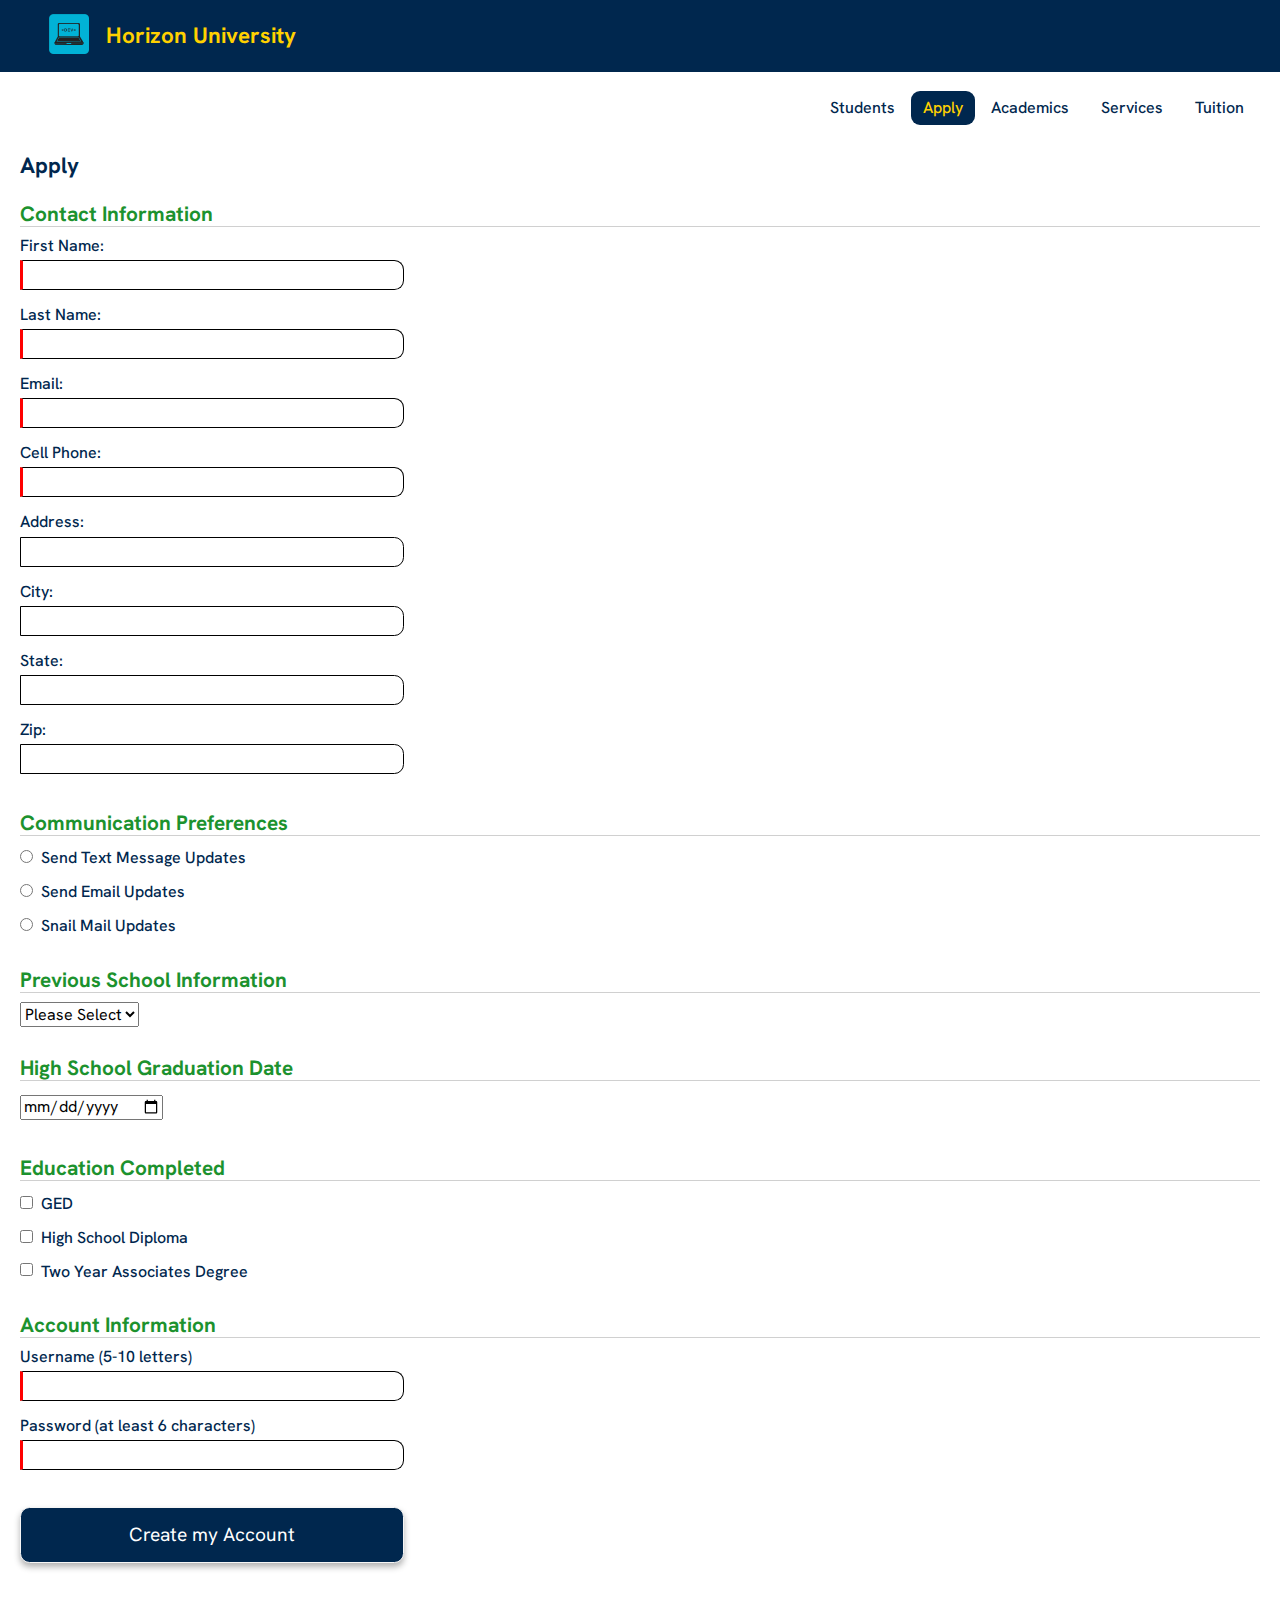
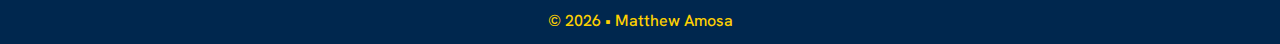
==== index.html @ 66a98560 "Initial commit" ====
<!DOCTYPE html>
<html lang="en">
<head>
  <title>Horizon University</title>
  <meta name="description" content="Horizon University Admissions">
  <meta name="author" content="Matthew Amosa">

  <meta charset="UTF-8">

  <meta name="viewport" content="width=device-width, initial-scale=1.0">

  <link rel="preconnect" href="https://fonts.googleapis.com">
  <link rel="preconnect" href="https://fonts.gstatic.com" crossorigin>
  <link href="https://fonts.googleapis.com/css2?family=Hanken+Grotesk:wght@300;500;700&display=swap" rel="stylesheet">
  <link href="css/styles.min.css" rel="stylesheet">

  <!-- Fav icons stuff -->
  <link rel="apple-touch-icon" sizes="180x180" href="/apple-touch-icon.png">
  <link rel="icon" type="image/png" sizes="32x32" href="/favicon-32x32.png">
  <link rel="icon" type="image/png" sizes="16x16" href="/favicon-16x16.png">
  <link rel="manifest" href="/site.webmanifest">

</head>
<body>

  <div id="headerWrapper">
    <header>
      <a href="index.html"><img src="images/logo.png" alt="logo" width="40" height="40"></a>
      <h1>Horizon University</h1>
      <div id="hamburger"><a href="#closex">&#9776;</a></div>
    </header>
  </div>

  <div id="navWrapper">
    <nav>
      <div id="closex"><a href="#hamburger">x</a></div>
      <ul>
        <li><a href="#">Students</a></li>
        <li class="active"><a href="#">Apply</a></li>
        <li><a href="#">Academics</a></li>
        <li><a href="#">Services</a></li>
        <li><a href="#">Tuition</a></li>
      </ul>
    </nav>
  </div>
  <!-- CONTACT FORM START -->
  <div id="mainWrapper">
    <main>
      <h1>Apply</h1>
      <!-- REQUIRED CONTACT INFORMATION (TEXT)-->
      <form method="GET" action="thanks.html" class="my-form" autocomplete="on">
        <h3>Contact Information</h3>
        <label>First Name:<br><input type="text" name="fname" autocomplete="given-name" required title="First Name Here"></label>
        <label>Last Name:<br><input type="text" name="lname" autocomplete="family-name" required title="Last Name Here"></label>
        <label>Email:<br><input type="email" name="email" autocomplete="email" required title="Your Email Please"></label>
        <label>Cell Phone:<br><input type="tel" name="phone" autocomplete="tel" required title="Cell Phone Here"></label>
        <!-- OPTIONAL CONTACT INFORMATION (TEXT)-->
        <label>Address:<br><input type="text" name="address" autocomplete="street-address" title="Street Address Here"></label>
        <label>City:<br><input type="text" name="city" autocomplete="address-level2" title="Enter City Here"></label>
        <label>State:<br><input type="text" name="state" autocomplete="address-level1" title="Enter State Here"></label>
        <label>Zip:<br><input type="text" name="zip" autocomplete="postal-code" title="Enter Zip Code Here"></label>
        <!-- COMMUNICATION PREFERENCES (RADIO BUTTONS) -->
        <h3>Communication Preferences</h3>
        <label><input type="radio" name="vehicle" value="new">Send Text Message Updates</label>
        <label><input type="radio" name="vehicle" value="used">Send Email Updates</label>
        <label><input type="radio" name="vehicle" value="certified">Snail Mail Updates</label>
        <!-- PREVIOUS SCHOOL (DROP DOWN LIST) -->
        <h3>Previous School Information</h3>
        <label>
          <select name="Previous School">
            <option value="No Selection Made">Please Select</option>
            <option value="school1">School 1</option>
            <option value="school2">School 2</option>
            <option value="school3">School 3</option>
            <option value="school4">School 4</option>
          </select>
        </label>
        <!-- HIGH SCHOOL GRADUATION DATE (CALENDAR) -->
        <h3>High School Graduation Date</h3>
        <label><input type="date" name="High School Graduation Date" title="Select High School Graduation Date"></label>
        <!-- EDUCATION COMPLETED (CHECK BOXES) -->
        <h3>Education Completed</h3>
        <label><input type="checkbox" name="GED">GED</label>
        <label><input type="checkbox" name="High School Diploma">High School Diploma</label>
        <label><input type="checkbox" name="Two Year Associates Degree">Two Year Associates Degree</label>
        <!-- USERNAME (TEXT + PATTERN) -->
        <h3>Account Information</h3>
        <label>Username (5-10 letters)<br><input type="text" name="username" required pattern="[A-Za-z]{5,10}" title="Please enter a username with 5-10 letters"></label>
        <!-- PASSWORD (TEXT + PATTERN) -->
        <label>Password (at least 6 characters) <br><input type="password" name="password" required minlength="6" required pattern=".{6,}" title="6 Characters or more"></labeL>
        <!-- SUBMIT BUTTON -->
        <input type="submit" value="Create my Account">
      </form>
    </main>
  </div>
  <!-- START FOOTER -->
  <div id="footerWrapper">
    <footer>
      <p>&copy; <span id="year">x</span> &bull; Matthew Amosa</p>
    </footer>
  </div>
  <script src="js/scripts.js"></script>
  
</body>
</html>
---- css/styles.min.css ----
/*! normalize.css v8.0.1 | MIT License | github.com/necolas/normalize.css */html{line-height:1.15;-webkit-text-size-adjust:100%}body{margin:0}main{display:block}h1{font-size:2em;margin:.67em 0}hr{box-sizing:content-box;height:0;overflow:visible}pre{font-family:monospace,monospace;font-size:1em}a{background-color:rgba(0,0,0,0)}abbr[title]{border-bottom:none;text-decoration:underline;-webkit-text-decoration:underline dotted;text-decoration:underline dotted}b,strong{font-weight:bolder}code,kbd,samp{font-family:monospace,monospace;font-size:1em}small{font-size:80%}sub,sup{font-size:75%;line-height:0;position:relative;vertical-align:baseline}sub{bottom:-0.25em}sup{top:-0.5em}img{border-style:none}button,input,optgroup,select,textarea{font-family:inherit;font-size:100%;line-height:1.15;margin:0}button,input{overflow:visible}button,select{text-transform:none}button,[type=button],[type=reset],[type=submit]{-webkit-appearance:button;-moz-appearance:button;appearance:button}button::-moz-focus-inner,[type=button]::-moz-focus-inner,[type=reset]::-moz-focus-inner,[type=submit]::-moz-focus-inner{border-style:none;padding:0}button:-moz-focusring,[type=button]:-moz-focusring,[type=reset]:-moz-focusring,[type=submit]:-moz-focusring{outline:1px dotted ButtonText}fieldset{padding:.35em .75em .625em}legend{box-sizing:border-box;color:inherit;display:table;max-width:100%;padding:0;white-space:normal}progress{vertical-align:baseline}textarea{overflow:auto}[type=checkbox],[type=radio]{box-sizing:border-box;padding:0}[type=number]::-webkit-inner-spin-button,[type=number]::-webkit-outer-spin-button{height:auto}[type=search]{-webkit-appearance:textfield;-moz-appearance:textfield;appearance:textfield;outline-offset:-2px}[type=search]::-webkit-search-decoration{-webkit-appearance:none}::-webkit-file-upload-button{-webkit-appearance:button;font:inherit}details{display:block}summary{display:list-item}template{display:none}[hidden]{display:none}html{-moz-text-size-adjust:none;-webkit-text-size-adjust:none;text-size-adjust:none;height:100%}*{box-sizing:border-box}body{display:grid;font-family:"Hanken Grotesk",sans-serif;font-size:16px;font-weight:500;min-width:320px}div#headerWrapper{grid-row-start:1}#headerWrapper{background-color:#00274e;color:#00274e}header{display:grid;grid-template-columns:51px auto 44px;align-items:center;padding:.5rem 2vw}img{margin-left:.7rem}h1{font-size:1.4rem;font-weight:700;padding-left:.6rem;color:#ffd100}div#navWrapper{grid-row-start:4;background-color:#00274e}div#hamburger a,div#closex a{display:block;padding:.8rem 2vw;font-size:1.5rem;color:#ffd100;text-decoration:none;text-align:right}div#closex a{margin-right:2vw}nav{height:100vh}nav ul{list-style-type:none;padding-left:0}nav ul li a{display:block;color:#f1f1f1;padding:.9rem 2vw;text-decoration:none;text-align:center}nav ul li a:hover{color:#ffd100}nav ul li.active a{color:#ffd100;text-decoration:underline}div#mainWrapper{grid-row-start:2;margin:16px}div#mainWrapper h1{color:#00274e;margin:.2rem 0;padding-left:0}form.my-form{display:flex;flex-direction:column}.my-form h3{color:#1c922e;border-bottom:.5px solid #d0d0d0;margin-bottom:.6rem}.my-form label{color:#00274e;margin-bottom:.5rem}.my-form label input{margin-top:.3rem;margin-bottom:.5rem;margin-right:.5rem}form.my-form label input[required]{border-left:solid 3px red}.my-form label input[type=text],input[type=email][name=email],input[type=text][name=username],input[type=tel][name=phone],input[type=password][name=password]{width:75vw;border:1px solid #000;border-top-right-radius:.6rem;border-bottom-right-radius:.6rem;padding:.3rem}.my-form input[type=submit]{width:75vw;padding:1rem;border:1px solid #f5f5f5;border-radius:.6rem;margin:1.3rem 0;background-color:#00274e;color:#fff;font-size:1.2rem;box-shadow:0px 4px 6px rgba(0,0,0,.3)}.my-form input[type=submit]:hover{cursor:pointer;color:#ffd100}#footerWrapper{grid-row-start:3;background-color:#00274e;border-bottom:1px solid #cacaca}footer{padding:.8rem 16px}footer p{color:#ffd100;margin:0;font-weight:500;text-align:center}@media only screen and (min-width: 35rem){#headerWrapper{border-bottom:1px solid #eee}header img{margin-left:.2rem}div#hamburger,div#closex{display:none}nav{height:auto}nav ul{display:flex;justify-content:space-around;border:none}nav ul li{border:none}div#headerWrapper{grid-row-start:1}div#navWrapper{grid-row-start:2}div#mainWrapper{grid-row-start:3}.my-form h3{font-size:1.3rem}.my-form label input[type=text],input[type=email][name=email],input[type=text][name=username],input[type=tel][name=phone],input[type=password][name=password]{width:40vw}.my-form input[type=submit]{width:40vw;font-size:1.2rem}div#footerWrapper{grid-row-start:4}div#headerWrapper{border:none}div#navWrapper{background-color:#fff}nav ul{margin-bottom:0}nav ul li a{color:#00274e;margin-bottom:0;padding:.5rem .5rem;transition:transform .3s ease}nav ul li a:hover{text-decoration:underline;color:#00274e;transform:translateY(4px)}nav ul li.active a{color:#ffd100;border:1px solid none;border-radius:9px;background-color:#00274e;padding:8px 12px;text-decoration:none}div#footerWrapper{border:none}}@media only screen and (min-width: 60rem){header,nav,main,footer{max-width:1240px;margin:auto}nav ul{justify-content:right}nav ul li a{padding:.2rem 1rem;border-radius:10px;margin:.5rem 0}nav ul li.active a{margin-top:.2rem}.my-form label input[type=text],input[type=email][name=email],input[type=text][name=username],input[type=tel][name=phone],input[type=password][name=password]{width:30vw}.my-form input[type=submit]{width:30vw;font-size:1.2rem}}
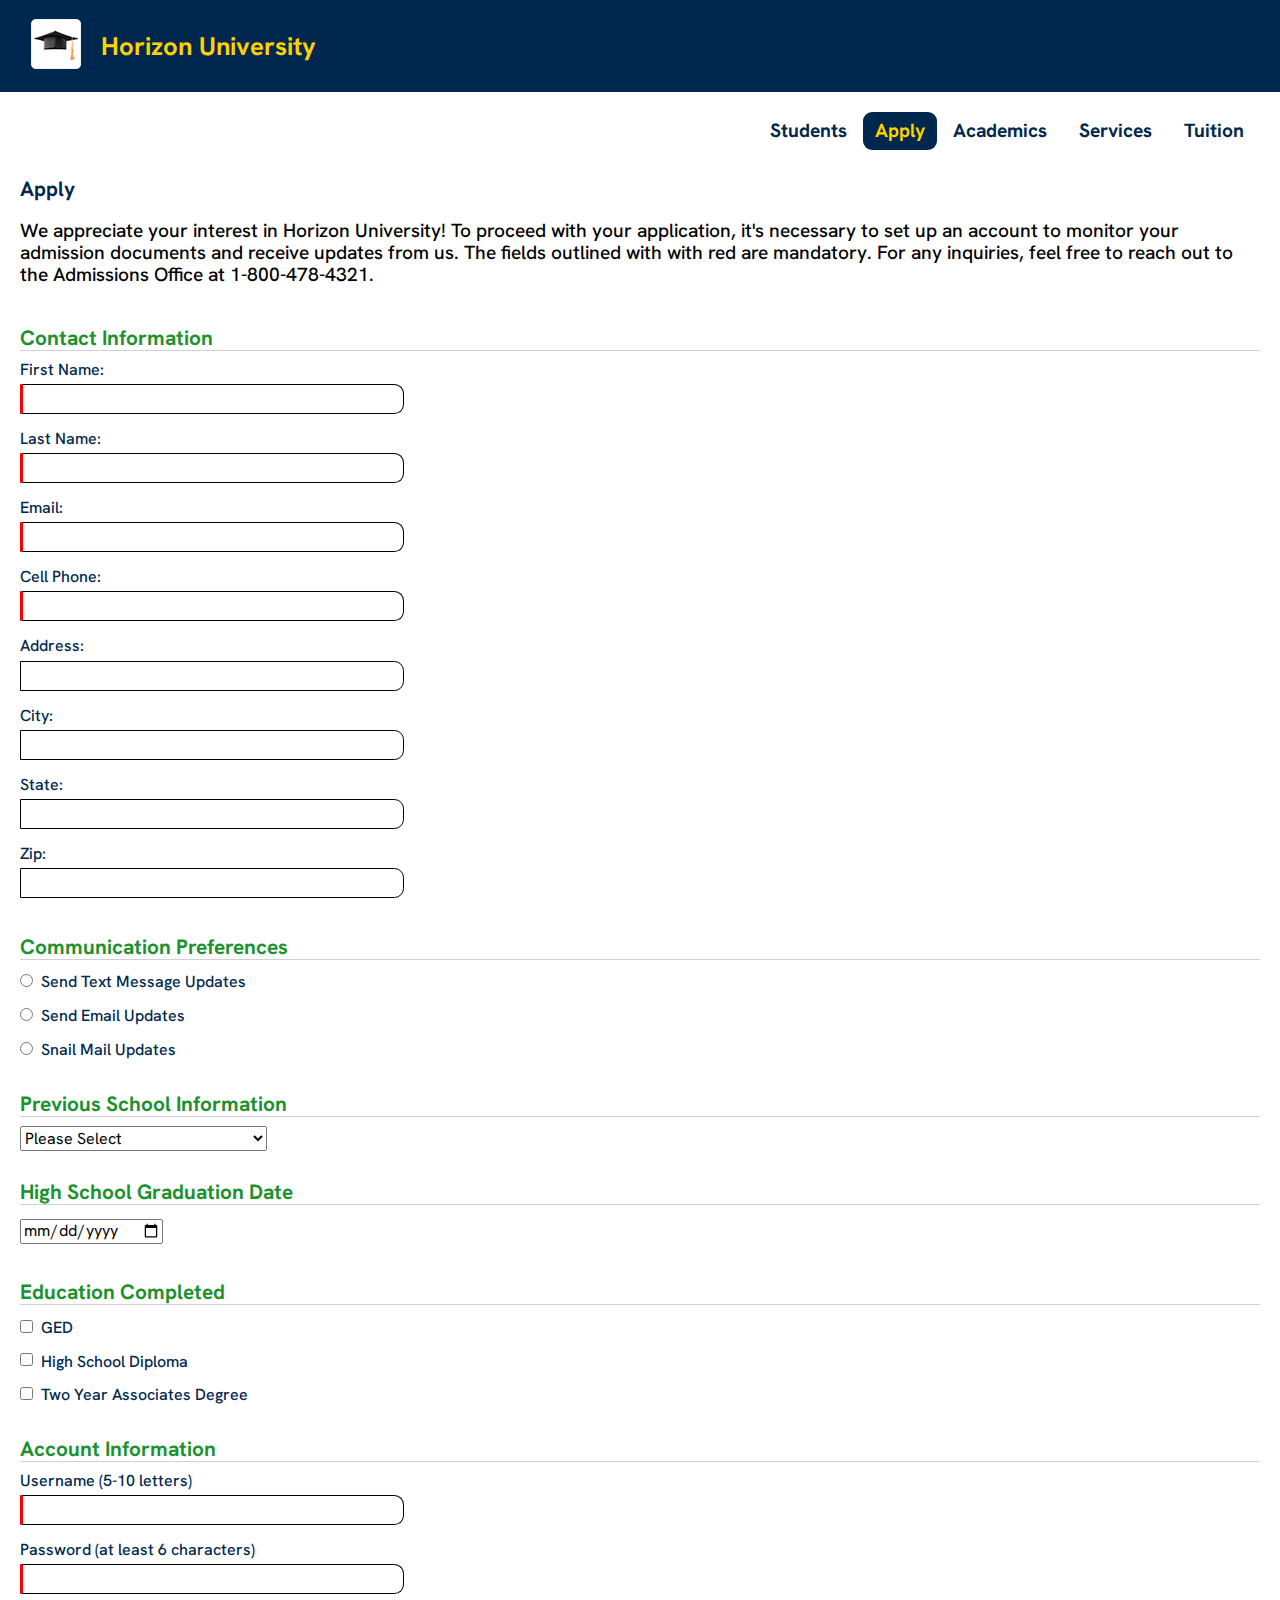
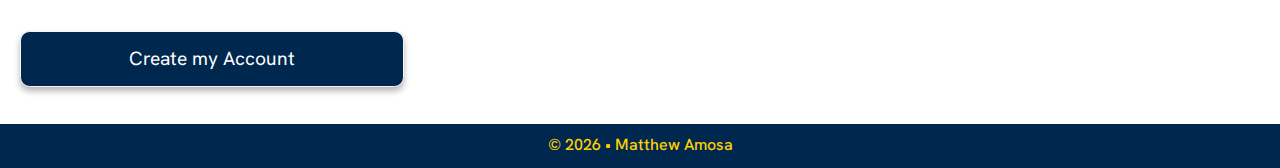
==== commit 788be27a: "Logo/favicon added" ====
--- a/index.html
+++ b/index.html
@@ -15,17 +15,17 @@
   <link href="css/styles.min.css" rel="stylesheet">
 
   <!-- Fav icons stuff -->
-  <link rel="apple-touch-icon" sizes="180x180" href="/apple-touch-icon.png">
-  <link rel="icon" type="image/png" sizes="32x32" href="/favicon-32x32.png">
-  <link rel="icon" type="image/png" sizes="16x16" href="/favicon-16x16.png">
-  <link rel="manifest" href="/site.webmanifest">
+  <link rel="apple-touch-icon" sizes="180x180" href="apple-touch-icon.png">
+  <link rel="icon" type="image/png" sizes="32x32" href="favicon-32x32.png">
+  <link rel="icon" type="image/png" sizes="16x16" href="favicon-16x16.png">
+  <link rel="manifest" href="site.webmanifest">
 
 </head>
 <body>
 
   <div id="headerWrapper">
     <header>
-      <a href="index.html"><img src="images/logo.png" alt="logo" width="40" height="40"></a>
+      <a href="index.html"><img src="images/logo1x.png" alt="logo" width="50" height="50" srcset="images/logo1x.png 1x, images/logo2x.png 2x, images/logo3x.png 3x"></a>
       <h1>Horizon University</h1>
       <div id="hamburger"><a href="#closex">&#9776;</a></div>
     </header>
@@ -47,6 +47,7 @@
   <div id="mainWrapper">
     <main>
       <h1>Apply</h1>
+      <p>We appreciate your interest in Horizon University! To proceed with your application, it's necessary to set up an account to monitor your admission documents and receive updates from us. The fields outlined with with red are mandatory. For any inquiries, feel free to reach out to the Admissions Office at 1-800-478-4321.</p>
       <!-- REQUIRED CONTACT INFORMATION (TEXT)-->
       <form method="GET" action="thanks.html" class="my-form" autocomplete="on">
         <h3>Contact Information</h3>
@@ -69,10 +70,10 @@
         <label>
           <select name="Previous School">
             <option value="No Selection Made">Please Select</option>
-            <option value="school1">School 1</option>
-            <option value="school2">School 2</option>
-            <option value="school3">School 3</option>
-            <option value="school4">School 4</option>
+            <option value="school1">School of Advanced Learning</option>
+            <option value="school2">Harmony Academy</option>
+            <option value="school3">Crestwood Preparatory School</option>
+            <option value="school4">Edison Institute of Technology</option>
           </select>
         </label>
         <!-- HIGH SCHOOL GRADUATION DATE (CALENDAR) -->
--- a/css/styles.min.css
+++ b/css/styles.min.css
@@ -1 +1 @@
-/*! normalize.css v8.0.1 | MIT License | github.com/necolas/normalize.css */html{line-height:1.15;-webkit-text-size-adjust:100%}body{margin:0}main{display:block}h1{font-size:2em;margin:.67em 0}hr{box-sizing:content-box;height:0;overflow:visible}pre{font-family:monospace,monospace;font-size:1em}a{background-color:rgba(0,0,0,0)}abbr[title]{border-bottom:none;text-decoration:underline;-webkit-text-decoration:underline dotted;text-decoration:underline dotted}b,strong{font-weight:bolder}code,kbd,samp{font-family:monospace,monospace;font-size:1em}small{font-size:80%}sub,sup{font-size:75%;line-height:0;position:relative;vertical-align:baseline}sub{bottom:-0.25em}sup{top:-0.5em}img{border-style:none}button,input,optgroup,select,textarea{font-family:inherit;font-size:100%;line-height:1.15;margin:0}button,input{overflow:visible}button,select{text-transform:none}button,[type=button],[type=reset],[type=submit]{-webkit-appearance:button;-moz-appearance:button;appearance:button}button::-moz-focus-inner,[type=button]::-moz-focus-inner,[type=reset]::-moz-focus-inner,[type=submit]::-moz-focus-inner{border-style:none;padding:0}button:-moz-focusring,[type=button]:-moz-focusring,[type=reset]:-moz-focusring,[type=submit]:-moz-focusring{outline:1px dotted ButtonText}fieldset{padding:.35em .75em .625em}legend{box-sizing:border-box;color:inherit;display:table;max-width:100%;padding:0;white-space:normal}progress{vertical-align:baseline}textarea{overflow:auto}[type=checkbox],[type=radio]{box-sizing:border-box;padding:0}[type=number]::-webkit-inner-spin-button,[type=number]::-webkit-outer-spin-button{height:auto}[type=search]{-webkit-appearance:textfield;-moz-appearance:textfield;appearance:textfield;outline-offset:-2px}[type=search]::-webkit-search-decoration{-webkit-appearance:none}::-webkit-file-upload-button{-webkit-appearance:button;font:inherit}details{display:block}summary{display:list-item}template{display:none}[hidden]{display:none}html{-moz-text-size-adjust:none;-webkit-text-size-adjust:none;text-size-adjust:none;height:100%}*{box-sizing:border-box}body{display:grid;font-family:"Hanken Grotesk",sans-serif;font-size:16px;font-weight:500;min-width:320px}div#headerWrapper{grid-row-start:1}#headerWrapper{background-color:#00274e;color:#00274e}header{display:grid;grid-template-columns:51px auto 44px;align-items:center;padding:.5rem 2vw}img{margin-left:.7rem}h1{font-size:1.4rem;font-weight:700;padding-left:.6rem;color:#ffd100}div#navWrapper{grid-row-start:4;background-color:#00274e}div#hamburger a,div#closex a{display:block;padding:.8rem 2vw;font-size:1.5rem;color:#ffd100;text-decoration:none;text-align:right}div#closex a{margin-right:2vw}nav{height:100vh}nav ul{list-style-type:none;padding-left:0}nav ul li a{display:block;color:#f1f1f1;padding:.9rem 2vw;text-decoration:none;text-align:center}nav ul li a:hover{color:#ffd100}nav ul li.active a{color:#ffd100;text-decoration:underline}div#mainWrapper{grid-row-start:2;margin:16px}div#mainWrapper h1{color:#00274e;margin:.2rem 0;padding-left:0}form.my-form{display:flex;flex-direction:column}.my-form h3{color:#1c922e;border-bottom:.5px solid #d0d0d0;margin-bottom:.6rem}.my-form label{color:#00274e;margin-bottom:.5rem}.my-form label input{margin-top:.3rem;margin-bottom:.5rem;margin-right:.5rem}form.my-form label input[required]{border-left:solid 3px red}.my-form label input[type=text],input[type=email][name=email],input[type=text][name=username],input[type=tel][name=phone],input[type=password][name=password]{width:75vw;border:1px solid #000;border-top-right-radius:.6rem;border-bottom-right-radius:.6rem;padding:.3rem}.my-form input[type=submit]{width:75vw;padding:1rem;border:1px solid #f5f5f5;border-radius:.6rem;margin:1.3rem 0;background-color:#00274e;color:#fff;font-size:1.2rem;box-shadow:0px 4px 6px rgba(0,0,0,.3)}.my-form input[type=submit]:hover{cursor:pointer;color:#ffd100}#footerWrapper{grid-row-start:3;background-color:#00274e;border-bottom:1px solid #cacaca}footer{padding:.8rem 16px}footer p{color:#ffd100;margin:0;font-weight:500;text-align:center}@media only screen and (min-width: 35rem){#headerWrapper{border-bottom:1px solid #eee}header img{margin-left:.2rem}div#hamburger,div#closex{display:none}nav{height:auto}nav ul{display:flex;justify-content:space-around;border:none}nav ul li{border:none}div#headerWrapper{grid-row-start:1}div#navWrapper{grid-row-start:2}div#mainWrapper{grid-row-start:3}.my-form h3{font-size:1.3rem}.my-form label input[type=text],input[type=email][name=email],input[type=text][name=username],input[type=tel][name=phone],input[type=password][name=password]{width:40vw}.my-form input[type=submit]{width:40vw;font-size:1.2rem}div#footerWrapper{grid-row-start:4}div#headerWrapper{border:none}div#navWrapper{background-color:#fff}nav ul{margin-bottom:0}nav ul li a{color:#00274e;margin-bottom:0;padding:.5rem .5rem;transition:transform .3s ease}nav ul li a:hover{text-decoration:underline;color:#00274e;transform:translateY(4px)}nav ul li.active a{color:#ffd100;border:1px solid none;border-radius:9px;background-color:#00274e;padding:8px 12px;text-decoration:none}div#footerWrapper{border:none}}@media only screen and (min-width: 60rem){header,nav,main,footer{max-width:1240px;margin:auto}nav ul{justify-content:right}nav ul li a{padding:.2rem 1rem;border-radius:10px;margin:.5rem 0}nav ul li.active a{margin-top:.2rem}.my-form label input[type=text],input[type=email][name=email],input[type=text][name=username],input[type=tel][name=phone],input[type=password][name=password]{width:30vw}.my-form input[type=submit]{width:30vw;font-size:1.2rem}}+/*! normalize.css v8.0.1 | MIT License | github.com/necolas/normalize.css */html{line-height:1.15;-webkit-text-size-adjust:100%}body{margin:0}main{display:block}h1{font-size:2em;margin:.67em 0}hr{box-sizing:content-box;height:0;overflow:visible}pre{font-family:monospace,monospace;font-size:1em}a{background-color:rgba(0,0,0,0)}abbr[title]{border-bottom:none;text-decoration:underline;-webkit-text-decoration:underline dotted;text-decoration:underline dotted}b,strong{font-weight:bolder}code,kbd,samp{font-family:monospace,monospace;font-size:1em}small{font-size:80%}sub,sup{font-size:75%;line-height:0;position:relative;vertical-align:baseline}sub{bottom:-0.25em}sup{top:-0.5em}img{border-style:none}button,input,optgroup,select,textarea{font-family:inherit;font-size:100%;line-height:1.15;margin:0}button,input{overflow:visible}button,select{text-transform:none}button,[type=button],[type=reset],[type=submit]{-webkit-appearance:button;-moz-appearance:button;appearance:button}button::-moz-focus-inner,[type=button]::-moz-focus-inner,[type=reset]::-moz-focus-inner,[type=submit]::-moz-focus-inner{border-style:none;padding:0}button:-moz-focusring,[type=button]:-moz-focusring,[type=reset]:-moz-focusring,[type=submit]:-moz-focusring{outline:1px dotted ButtonText}fieldset{padding:.35em .75em .625em}legend{box-sizing:border-box;color:inherit;display:table;max-width:100%;padding:0;white-space:normal}progress{vertical-align:baseline}textarea{overflow:auto}[type=checkbox],[type=radio]{box-sizing:border-box;padding:0}[type=number]::-webkit-inner-spin-button,[type=number]::-webkit-outer-spin-button{height:auto}[type=search]{-webkit-appearance:textfield;-moz-appearance:textfield;appearance:textfield;outline-offset:-2px}[type=search]::-webkit-search-decoration{-webkit-appearance:none}::-webkit-file-upload-button{-webkit-appearance:button;font:inherit}details{display:block}summary{display:list-item}template{display:none}[hidden]{display:none}html{-moz-text-size-adjust:none;-webkit-text-size-adjust:none;text-size-adjust:none;height:100%}*{box-sizing:border-box}body{display:grid;font-family:"Hanken Grotesk",sans-serif;font-size:16px;font-weight:500;min-width:320px}div#headerWrapper{grid-row-start:1}#headerWrapper{background-color:#00274e;color:#00274e}header{display:grid;grid-template-columns:51px auto 44px;align-items:center;padding:.8rem 2vw}img{margin-left:.7rem}h1{font-size:1.3rem;font-weight:700;padding-left:1.3rem;color:#ffd100}div#navWrapper{grid-row-start:4;background-color:#00274e}div#hamburger a,div#closex a{display:block;padding:.8rem 2vw;font-size:1.5rem;color:#ffd100;text-decoration:none;text-align:right}div#closex a{margin-right:2vw}nav{height:100vh}nav ul{list-style-type:none;padding-left:0}nav ul li a{display:block;color:#f1f1f1;padding:.9rem 2vw;text-decoration:none;text-align:center;font-weight:700}nav ul li a:hover{color:#ffd100}nav ul li.active a{color:#ffd100;text-decoration:underline}div#mainWrapper{grid-row-start:2;margin:16px}div#mainWrapper h1{color:#00274e;margin:.2rem 0;padding-left:0}div#mainWrapper p{font-size:1.2rem}form.my-form{display:flex;flex-direction:column}.my-form h3{color:#1c922e;border-bottom:.5px solid #d0d0d0;margin-bottom:.6rem}.my-form label{color:#00274e;margin-bottom:.5rem}.my-form label input{margin-top:.3rem;margin-bottom:.5rem;margin-right:.5rem}form.my-form label input[required]{border-left:solid 3px red}.my-form label input[type=text],input[type=email][name=email],input[type=text][name=username],input[type=tel][name=phone],input[type=password][name=password]{width:75vw;border:1px solid #000;border-top-right-radius:.6rem;border-bottom-right-radius:.6rem;padding:.3rem}.my-form input[type=submit]{width:75vw;padding:1rem;border:1px solid #f5f5f5;border-radius:.6rem;margin:1.3rem 0;background-color:#00274e;color:#fff;font-size:1.2rem;box-shadow:0px 4px 6px rgba(0,0,0,.3)}.my-form input[type=submit]:hover{cursor:pointer;color:#ffd100}#footerWrapper{grid-row-start:3;background-color:#00274e;border-bottom:1px solid #cacaca}footer{padding:.8rem 16px}footer p{color:#ffd100;margin:0;font-weight:500;text-align:center}@media only screen and (min-width: 35rem){#headerWrapper{border-bottom:1px solid #eee}header img{margin-left:.2rem}header h1{font-size:1.5rem}div#hamburger,div#closex{display:none}nav{height:auto}nav ul{display:flex;justify-content:space-around;border:none}nav ul li{border:none}div#headerWrapper{grid-row-start:1}div#navWrapper{grid-row-start:2}div#mainWrapper{grid-row-start:3}.my-form h3{font-size:1.3rem}.my-form label input[type=text],input[type=email][name=email],input[type=text][name=username],input[type=tel][name=phone],input[type=password][name=password]{width:40vw}.my-form input[type=submit]{width:40vw;font-size:1.2rem}div#footerWrapper{grid-row-start:4}div#headerWrapper{border:none}div#navWrapper{background-color:#fff}nav ul{margin-bottom:0}nav ul li a{color:#00274e;margin-bottom:0;padding:.5rem .5rem;transition:transform .3s ease}nav ul li a:hover{text-decoration:underline;color:#00274e;transform:translateY(4px)}nav ul li.active a{color:#ffd100;border:1px solid none;border-radius:9px;background-color:#00274e;padding:8px 12px;text-decoration:none}div#footerWrapper{border:none}}@media only screen and (min-width: 60rem){header,nav,main,footer{max-width:1240px;margin:auto}header{padding:.9rem 0}header img{margin-left:.7rem}header h1{margin-left:.6rem;font-size:1.6rem}nav ul{justify-content:right}nav ul li a{padding:.2rem 1rem;border-radius:10px;margin:.5rem 0;font-size:1.2rem}nav ul li.active a{margin-top:.2rem}.my-form label input[type=text],input[type=email][name=email],input[type=text][name=username],input[type=tel][name=phone],input[type=password][name=password]{width:30vw}.my-form input[type=submit]{width:30vw;font-size:1.2rem}}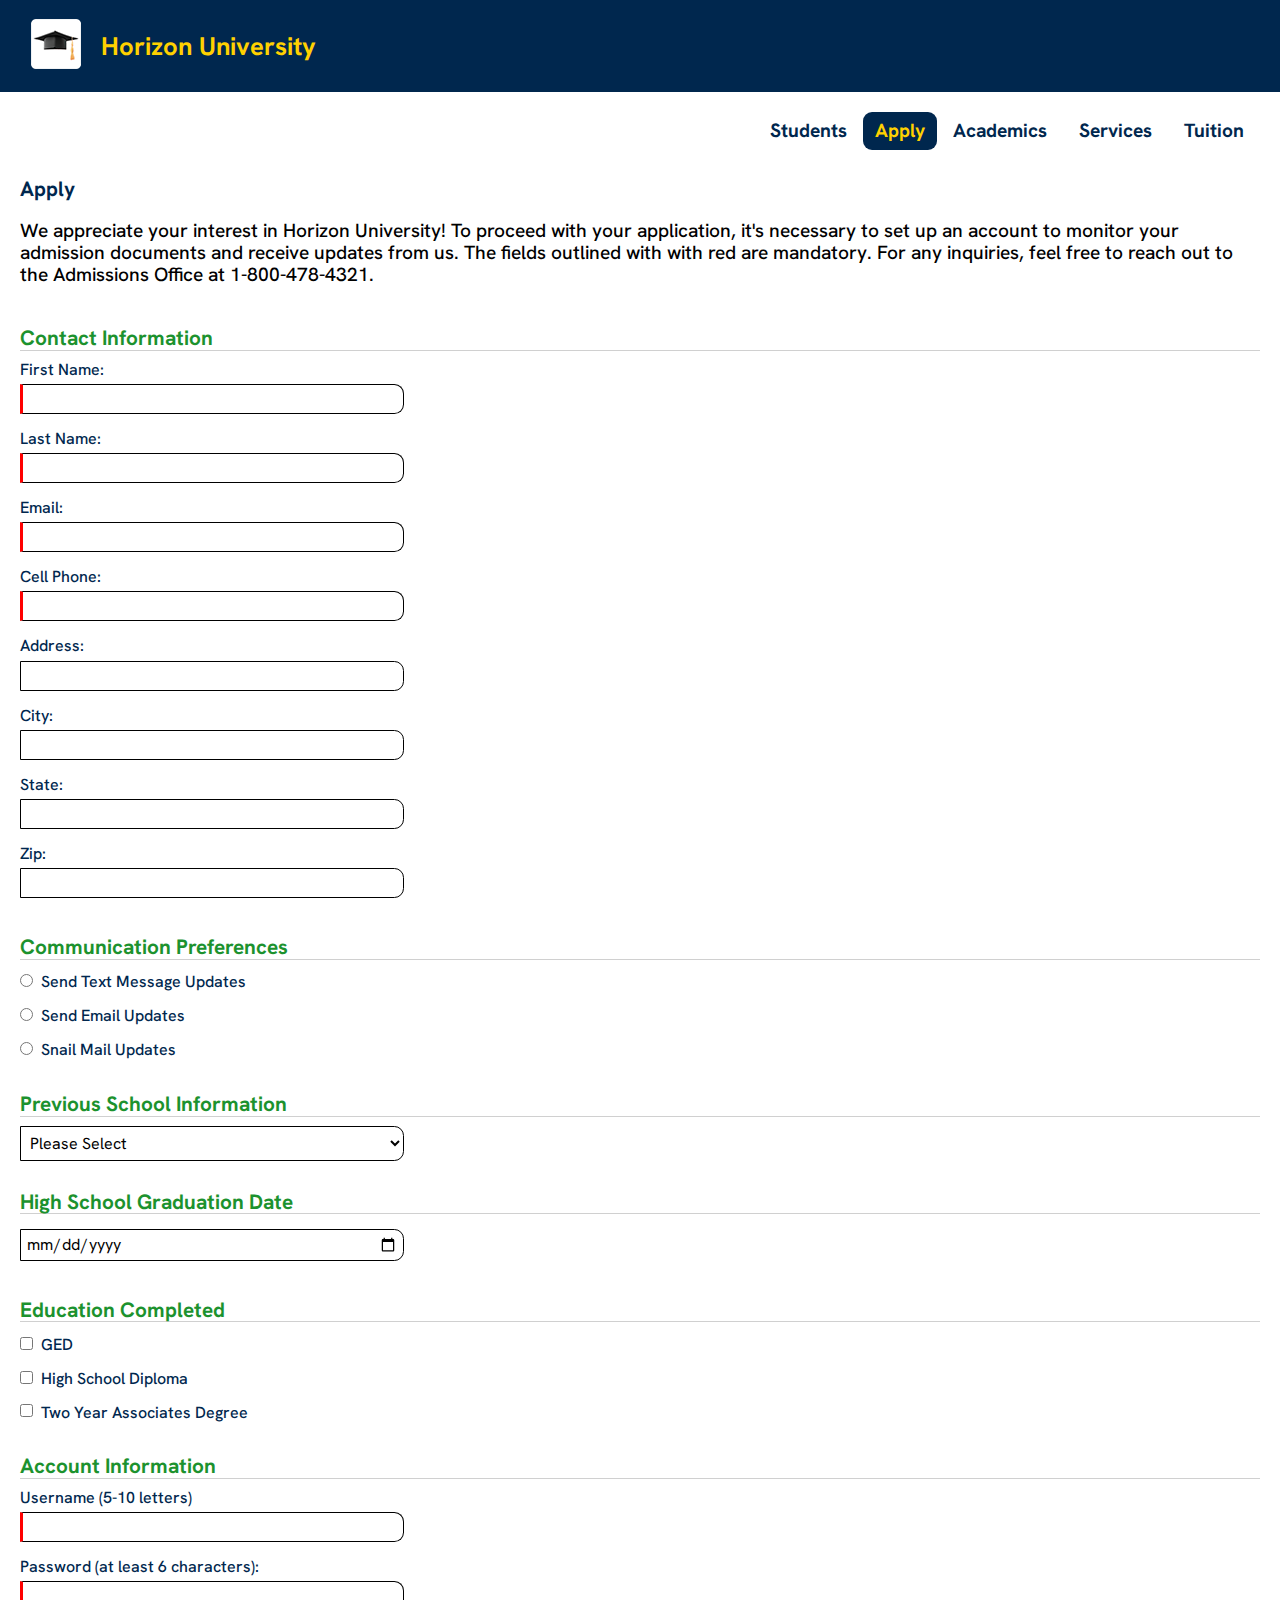
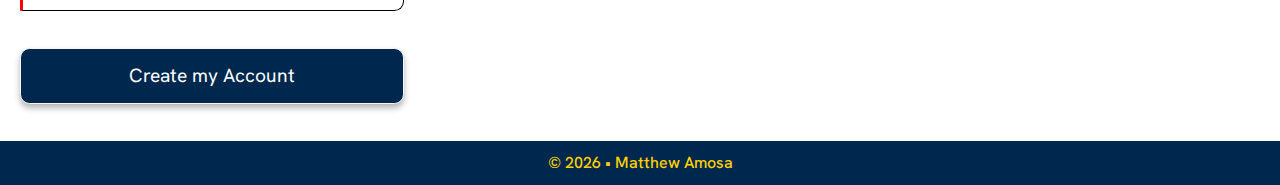
==== commit f9fcde64: "validation tests complete (css,html,wav)" ====
--- a/index.html
+++ b/index.html
@@ -56,7 +56,7 @@
         <label>Email:<br><input type="email" name="email" autocomplete="email" required title="Your Email Please"></label>
         <label>Cell Phone:<br><input type="tel" name="phone" autocomplete="tel" required title="Cell Phone Here"></label>
         <!-- OPTIONAL CONTACT INFORMATION (TEXT)-->
-        <label>Address:<br><input type="text" name="address" autocomplete="street-address" title="Street Address Here"></label>
+        <label>Address:<br><input type="text" name="address" autocomplete="address-line1" title="Street Address Here"></label>
         <label>City:<br><input type="text" name="city" autocomplete="address-level2" title="Enter City Here"></label>
         <label>State:<br><input type="text" name="state" autocomplete="address-level1" title="Enter State Here"></label>
         <label>Zip:<br><input type="text" name="zip" autocomplete="postal-code" title="Enter Zip Code Here"></label>
@@ -88,7 +88,7 @@
         <h3>Account Information</h3>
         <label>Username (5-10 letters)<br><input type="text" name="username" required pattern="[A-Za-z]{5,10}" title="Please enter a username with 5-10 letters"></label>
         <!-- PASSWORD (TEXT + PATTERN) -->
-        <label>Password (at least 6 characters) <br><input type="password" name="password" required minlength="6" required pattern=".{6,}" title="6 Characters or more"></labeL>
+        <label>Password (at least 6 characters): <br><input type="password" name="password" required minlength="6" pattern=".{6,}" title="6 Characters or more"></label>
         <!-- SUBMIT BUTTON -->
         <input type="submit" value="Create my Account">
       </form>
--- a/css/styles.min.css
+++ b/css/styles.min.css
@@ -1 +1 @@
-/*! normalize.css v8.0.1 | MIT License | github.com/necolas/normalize.css */html{line-height:1.15;-webkit-text-size-adjust:100%}body{margin:0}main{display:block}h1{font-size:2em;margin:.67em 0}hr{box-sizing:content-box;height:0;overflow:visible}pre{font-family:monospace,monospace;font-size:1em}a{background-color:rgba(0,0,0,0)}abbr[title]{border-bottom:none;text-decoration:underline;-webkit-text-decoration:underline dotted;text-decoration:underline dotted}b,strong{font-weight:bolder}code,kbd,samp{font-family:monospace,monospace;font-size:1em}small{font-size:80%}sub,sup{font-size:75%;line-height:0;position:relative;vertical-align:baseline}sub{bottom:-0.25em}sup{top:-0.5em}img{border-style:none}button,input,optgroup,select,textarea{font-family:inherit;font-size:100%;line-height:1.15;margin:0}button,input{overflow:visible}button,select{text-transform:none}button,[type=button],[type=reset],[type=submit]{-webkit-appearance:button;-moz-appearance:button;appearance:button}button::-moz-focus-inner,[type=button]::-moz-focus-inner,[type=reset]::-moz-focus-inner,[type=submit]::-moz-focus-inner{border-style:none;padding:0}button:-moz-focusring,[type=button]:-moz-focusring,[type=reset]:-moz-focusring,[type=submit]:-moz-focusring{outline:1px dotted ButtonText}fieldset{padding:.35em .75em .625em}legend{box-sizing:border-box;color:inherit;display:table;max-width:100%;padding:0;white-space:normal}progress{vertical-align:baseline}textarea{overflow:auto}[type=checkbox],[type=radio]{box-sizing:border-box;padding:0}[type=number]::-webkit-inner-spin-button,[type=number]::-webkit-outer-spin-button{height:auto}[type=search]{-webkit-appearance:textfield;-moz-appearance:textfield;appearance:textfield;outline-offset:-2px}[type=search]::-webkit-search-decoration{-webkit-appearance:none}::-webkit-file-upload-button{-webkit-appearance:button;font:inherit}details{display:block}summary{display:list-item}template{display:none}[hidden]{display:none}html{-moz-text-size-adjust:none;-webkit-text-size-adjust:none;text-size-adjust:none;height:100%}*{box-sizing:border-box}body{display:grid;font-family:"Hanken Grotesk",sans-serif;font-size:16px;font-weight:500;min-width:320px}div#headerWrapper{grid-row-start:1}#headerWrapper{background-color:#00274e;color:#00274e}header{display:grid;grid-template-columns:51px auto 44px;align-items:center;padding:.8rem 2vw}img{margin-left:.7rem}h1{font-size:1.3rem;font-weight:700;padding-left:1.3rem;color:#ffd100}div#navWrapper{grid-row-start:4;background-color:#00274e}div#hamburger a,div#closex a{display:block;padding:.8rem 2vw;font-size:1.5rem;color:#ffd100;text-decoration:none;text-align:right}div#closex a{margin-right:2vw}nav{height:100vh}nav ul{list-style-type:none;padding-left:0}nav ul li a{display:block;color:#f1f1f1;padding:.9rem 2vw;text-decoration:none;text-align:center;font-weight:700}nav ul li a:hover{color:#ffd100}nav ul li.active a{color:#ffd100;text-decoration:underline}div#mainWrapper{grid-row-start:2;margin:16px}div#mainWrapper h1{color:#00274e;margin:.2rem 0;padding-left:0}div#mainWrapper p{font-size:1.2rem}form.my-form{display:flex;flex-direction:column}.my-form h3{color:#1c922e;border-bottom:.5px solid #d0d0d0;margin-bottom:.6rem}.my-form label{color:#00274e;margin-bottom:.5rem}.my-form label input{margin-top:.3rem;margin-bottom:.5rem;margin-right:.5rem}form.my-form label input[required]{border-left:solid 3px red}.my-form label input[type=text],input[type=email][name=email],input[type=text][name=username],input[type=tel][name=phone],input[type=password][name=password]{width:75vw;border:1px solid #000;border-top-right-radius:.6rem;border-bottom-right-radius:.6rem;padding:.3rem}.my-form input[type=submit]{width:75vw;padding:1rem;border:1px solid #f5f5f5;border-radius:.6rem;margin:1.3rem 0;background-color:#00274e;color:#fff;font-size:1.2rem;box-shadow:0px 4px 6px rgba(0,0,0,.3)}.my-form input[type=submit]:hover{cursor:pointer;color:#ffd100}#footerWrapper{grid-row-start:3;background-color:#00274e;border-bottom:1px solid #cacaca}footer{padding:.8rem 16px}footer p{color:#ffd100;margin:0;font-weight:500;text-align:center}@media only screen and (min-width: 35rem){#headerWrapper{border-bottom:1px solid #eee}header img{margin-left:.2rem}header h1{font-size:1.5rem}div#hamburger,div#closex{display:none}nav{height:auto}nav ul{display:flex;justify-content:space-around;border:none}nav ul li{border:none}div#headerWrapper{grid-row-start:1}div#navWrapper{grid-row-start:2}div#mainWrapper{grid-row-start:3}.my-form h3{font-size:1.3rem}.my-form label input[type=text],input[type=email][name=email],input[type=text][name=username],input[type=tel][name=phone],input[type=password][name=password]{width:40vw}.my-form input[type=submit]{width:40vw;font-size:1.2rem}div#footerWrapper{grid-row-start:4}div#headerWrapper{border:none}div#navWrapper{background-color:#fff}nav ul{margin-bottom:0}nav ul li a{color:#00274e;margin-bottom:0;padding:.5rem .5rem;transition:transform .3s ease}nav ul li a:hover{text-decoration:underline;color:#00274e;transform:translateY(4px)}nav ul li.active a{color:#ffd100;border:1px solid none;border-radius:9px;background-color:#00274e;padding:8px 12px;text-decoration:none}div#footerWrapper{border:none}}@media only screen and (min-width: 60rem){header,nav,main,footer{max-width:1240px;margin:auto}header{padding:.9rem 0}header img{margin-left:.7rem}header h1{margin-left:.6rem;font-size:1.6rem}nav ul{justify-content:right}nav ul li a{padding:.2rem 1rem;border-radius:10px;margin:.5rem 0;font-size:1.2rem}nav ul li.active a{margin-top:.2rem}.my-form label input[type=text],input[type=email][name=email],input[type=text][name=username],input[type=tel][name=phone],input[type=password][name=password]{width:30vw}.my-form input[type=submit]{width:30vw;font-size:1.2rem}}+/*! normalize.css v8.0.1 | MIT License | github.com/necolas/normalize.css */html{line-height:1.15;-webkit-text-size-adjust:100%}body{margin:0}main{display:block}h1{font-size:2em;margin:.67em 0}hr{box-sizing:content-box;height:0;overflow:visible}pre{font-family:monospace,monospace;font-size:1em}a{background-color:rgba(0,0,0,0)}abbr[title]{border-bottom:none;text-decoration:underline;-webkit-text-decoration:underline dotted;text-decoration:underline dotted}b,strong{font-weight:bolder}code,kbd,samp{font-family:monospace,monospace;font-size:1em}small{font-size:80%}sub,sup{font-size:75%;line-height:0;position:relative;vertical-align:baseline}sub{bottom:-0.25em}sup{top:-0.5em}img{border-style:none}button,input,optgroup,select,textarea{font-family:inherit;font-size:100%;line-height:1.15;margin:0}button,input{overflow:visible}button,select{text-transform:none}button,[type=button],[type=reset],[type=submit]{-webkit-appearance:button;-moz-appearance:button;appearance:button}button::-moz-focus-inner,[type=button]::-moz-focus-inner,[type=reset]::-moz-focus-inner,[type=submit]::-moz-focus-inner{border-style:none;padding:0}button:-moz-focusring,[type=button]:-moz-focusring,[type=reset]:-moz-focusring,[type=submit]:-moz-focusring{outline:1px dotted ButtonText}fieldset{padding:.35em .75em .625em}legend{box-sizing:border-box;color:inherit;display:table;max-width:100%;padding:0;white-space:normal}progress{vertical-align:baseline}textarea{overflow:auto}[type=checkbox],[type=radio]{box-sizing:border-box;padding:0}[type=number]::-webkit-inner-spin-button,[type=number]::-webkit-outer-spin-button{height:auto}[type=search]{-webkit-appearance:textfield;-moz-appearance:textfield;appearance:textfield;outline-offset:-2px}[type=search]::-webkit-search-decoration{-webkit-appearance:none}::-webkit-file-upload-button{-webkit-appearance:button;font:inherit}details{display:block}summary{display:list-item}template{display:none}[hidden]{display:none}html{-moz-text-size-adjust:none;-webkit-text-size-adjust:none;text-size-adjust:none;height:100%}*{box-sizing:border-box}body{display:grid;font-family:"Hanken Grotesk",sans-serif;font-size:16px;font-weight:500;min-width:320px}div#headerWrapper{grid-row-start:1}#headerWrapper{background-color:#00274e;color:#00274e}header{display:grid;grid-template-columns:51px auto 44px;align-items:center;padding:.8rem 2vw}img{margin-left:.7rem}h1{font-size:1.3rem;font-weight:700;padding-left:1.3rem;color:#ffd100}div#navWrapper{grid-row-start:4;background-color:#00274e}div#hamburger a,div#closex a{display:block;padding:.8rem 2vw;font-size:1.5rem;color:#ffd100;text-decoration:none;text-align:right}div#closex a{margin-right:2vw}nav{height:100vh}nav ul{list-style-type:none;padding-left:0}nav ul li a{display:block;color:#f1f1f1;padding:.9rem 2vw;text-decoration:none;text-align:center;font-weight:700}nav ul li a:hover{color:#ffd100}nav ul li.active a{color:#ffd100;text-decoration:underline}div#mainWrapper{grid-row-start:2;margin:16px}div#mainWrapper h1{color:#00274e;margin:.2rem 0;padding-left:0}div#mainWrapper p{font-size:1.2rem}form.my-form{display:flex;flex-direction:column}.my-form h3{color:#1c922e;border-bottom:.5px solid #d0d0d0;margin-bottom:.6rem}.my-form label{color:#00274e;margin-bottom:.5rem}.my-form label input{margin-top:.3rem;margin-bottom:.5rem;margin-right:.5rem}form.my-form label input[required]{border-left:solid 3px red}.my-form label input[type=text],input[type=email][name=email],input[type=text][name=username],input[name="Previous School"],input[type=tel][name=phone],input[type=password][name=password],.my-form label select,.my-form label input[type=date]{width:75vw;border:1px solid #000;border-top-right-radius:.6rem;border-bottom-right-radius:.6rem;padding:.3rem;background-color:#fff}.my-form input[type=submit]{width:75vw;padding:1rem;border:1px solid #f5f5f5;border-radius:.6rem;margin:1.3rem 0;background-color:#00274e;color:#fff;font-size:1.2rem;box-shadow:0px 4px 6px rgba(0,0,0,.3)}.my-form input[type=submit]:hover{cursor:pointer;color:#ffd100}#footerWrapper{grid-row-start:3;background-color:#00274e;border-bottom:1px solid #cacaca}footer{padding:.8rem 16px}footer p{color:#ffd100;margin:0;font-weight:500;text-align:center}@media only screen and (min-width: 35rem){#headerWrapper{border-bottom:1px solid #eee}header img{margin-left:.2rem}header h1{font-size:1.5rem}div#hamburger,div#closex{display:none}nav{height:auto}nav ul{display:flex;justify-content:space-around;border:none}nav ul li{border:none}div#headerWrapper{grid-row-start:1}div#navWrapper{grid-row-start:2}div#mainWrapper{grid-row-start:3}.my-form h3{font-size:1.3rem}.my-form label input[type=text],input[type=email][name=email],input[type=text][name=username],input[type=tel][name=phone],input[type=password][name=password],.my-form label select,.my-form label input[type=date]{width:40vw}.my-form input[type=submit]{width:40vw;font-size:1.2rem}div#footerWrapper{grid-row-start:4}div#headerWrapper{border:none}div#navWrapper{background-color:#fff}nav ul{margin-bottom:0}nav ul li a{color:#00274e;margin-bottom:0;padding:.5rem .5rem;transition:transform .3s ease}nav ul li a:hover{text-decoration:underline;color:#00274e;transform:translateY(4px)}nav ul li.active a{color:#ffd100;border:1px solid none;border-radius:9px;background-color:#00274e;padding:8px 12px;text-decoration:none}div#footerWrapper{border:none}}@media only screen and (min-width: 60rem){header,nav,main,footer{max-width:1240px;margin:auto}header{padding:.9rem 0}header img{margin-left:.7rem}header h1{margin-left:.6rem;font-size:1.6rem}nav ul{justify-content:right}nav ul li a{padding:.2rem 1rem;border-radius:10px;margin:.5rem 0;font-size:1.2rem}nav ul li.active a{margin-top:.2rem}.my-form label input[type=text],input[type=email][name=email],input[type=text][name=username],input[type=tel][name=phone],input[type=password][name=password],.my-form label select,.my-form label input[type=date]{width:30vw}.my-form input[type=submit]{width:30vw;font-size:1.2rem}}